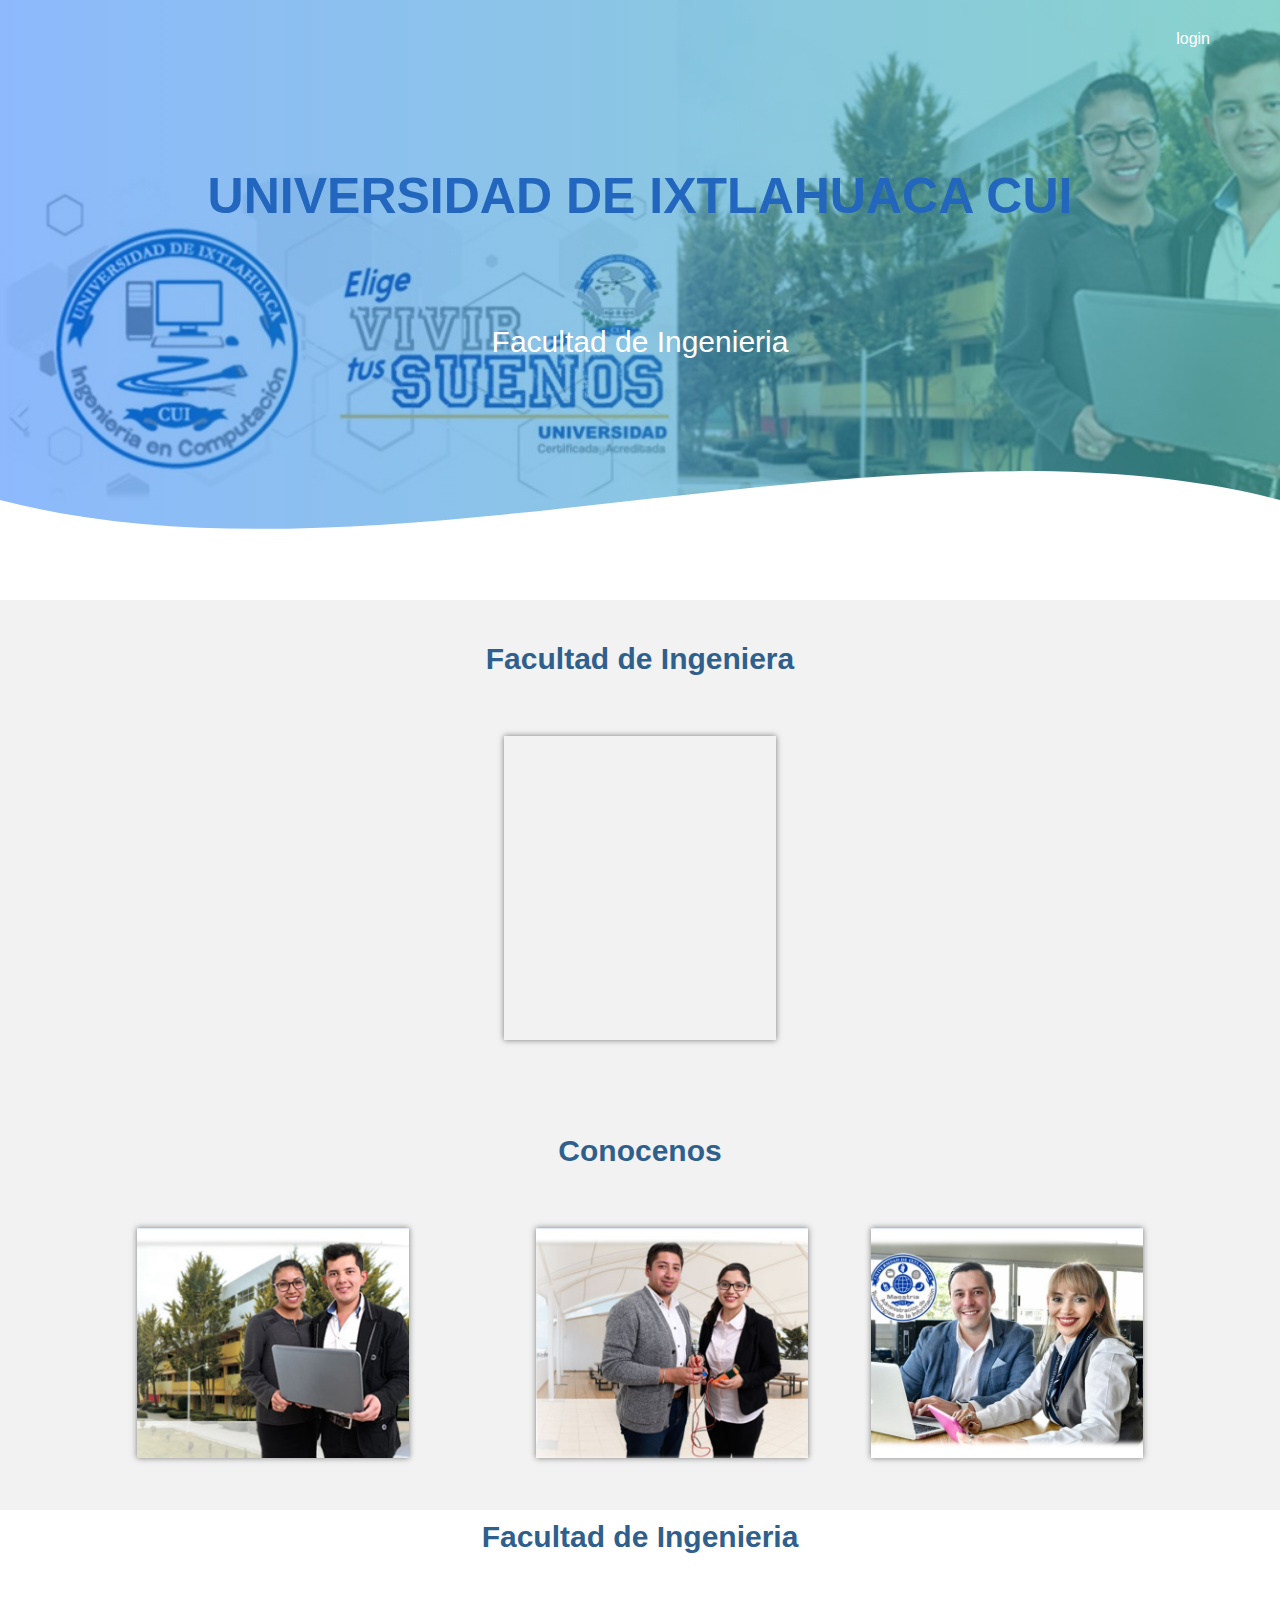
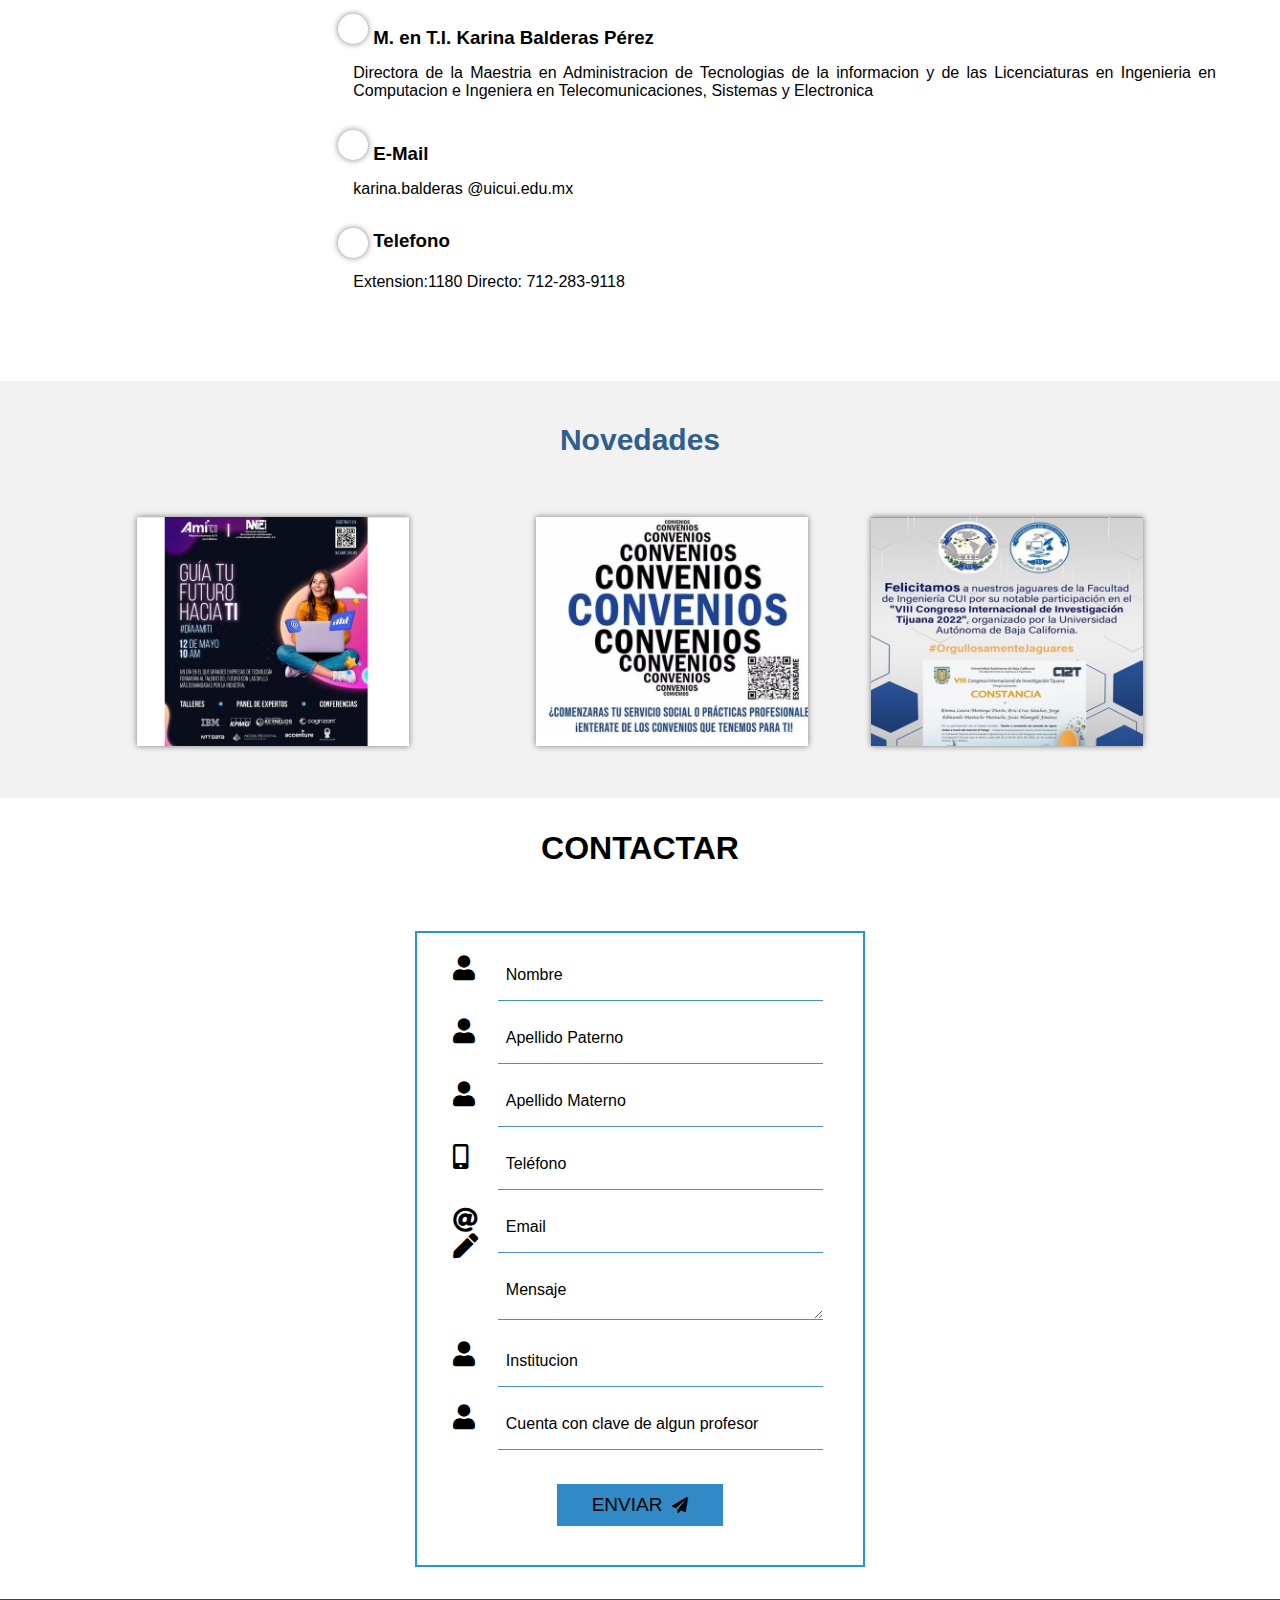
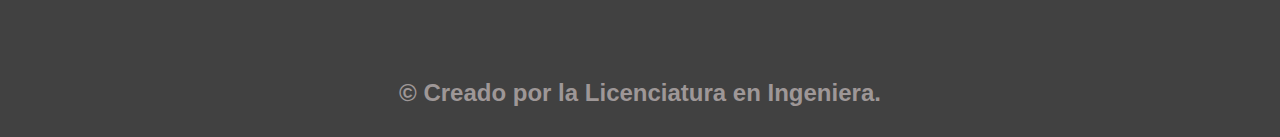
==== index.html @ fd8d9ce5 "Add files via upload" ====
<!DOCTYPE html>
<html lang="es">

<head>
    <meta charset="UTF-8">
    <meta name="viewport" content="width=device-width, initial-scale=1.0">
    <meta http-equiv="X-UA-Compatible" content="ie=edge">
    <title>FICUI</title>
    <link rel="shortcut icon" href="img/llave.png" type="image/x-icon">
    <link rel="stylesheet" href="css/estilos.css">
    <link rel="stylesheet" href="css/estilos2.css">
    <link href="https://fonts.googleapis.com/css?family=Open+Sans:300,400,700,800&display=swap" rel="stylesheet"> 
</head>

<body>
    <header>
        <nav>
            <a href="ingreso.html">login</a>
            <a href="#"></a>
            
        </nav>
        <section class="textos-header">
            <h1>Universidad de Ixtlahuaca CUI</h1>
            <h2>Facultad de Ingenieria</h2>
        </section>
        <div class="wave" style="height: 150px; overflow: hidden;"><svg viewBox="0 0 500 150" preserveAspectRatio="none"
                style="height: 100%; width: 100%;">
                <path d="M0.00,49.98 C150.00,150.00 349.20,-50.00 500.00,49.98 L500.00,150.00 L0.00,150.00 Z"
                    style="stroke: none; fill: #fff;"></path>
            </svg></div>    
    </header>
    <main>

      <section class="portafolio">
        <div class="contenedor">
            <h2 class="titulo">Facultad de Ingeniera</h2>
            <div class="galeria-port">
                <div class="imagen-port">
                  <iframe width="300" height="300" src="https://www.youtube.com/embed/2NF9IOMfbrI" title="YouTube video player" frameborder="0" allow="accelerometer; autoplay; clipboard-write; encrypted-media; gyroscope; picture-in-picture" allowfullscreen></iframe>
                   
        </section>

        <section class="portafolio">
            <div class="contenedor">
                <h2 class="titulo">Conocenos</h2>
                <div class="galeria-port">
                  <div class="imagen-port">
                        <img src="img/compu.JPG" alt="">
                        <div class="hover-galeria">
                            <img src="img/icono1.png" alt="">
                            <a href="computacion.html">Ingenieria en Computación </a>
                            
                           
                        </div>
                    </div>
                    <form action="modelos.html" method="get"></form>
                    <div class="imagen-port">
                        <img src="img/tec.JPG" alt="">
                        <div class="hover-galeria">
                            <img src="img/icono1.png" alt="">
                            <p>Licenciatura en Telecomunicaciones</p>
                        </div>
                        </form>
                    </div>
                    <div class="imagen-port">
                        <img src="img/admin.JPG" alt="">
                        <div class="hover-galeria">
                            <img src="img/icono1.png" alt="">
                            <p>Maestria en Administracion de Tecnologias de la informacion</p>
                        </div>
                    </div>
            </section>

            <section class="contenedor sobre-nosotros">
                <h2 class="titulo">Facultad de Ingenieria</h2>
                <div class="contenedor-sobre-nosotros">
                    <img src="../Página web/img/karina.jpg" alt="" class="imagen-about-us">
                    <div class="contenido-textos">
                        <h3><span></span>M. en T.I. Karina Balderas Pérez</h3>
                        <p>Directora de la Maestria en Administracion de Tecnologias de la informacion
                           y de las Licenciaturas en Ingenieria en Computacion e Ingeniera en Telecomunicaciones,
                           Sistemas y Electronica </p>
                           <h3><span></span>E-Mail</h3>
                           <p>karina.balderas @uicui.edu.mx </p>
                           <h3><span>1</span>Telefono</h3>
                           <p>Extension:1180 Directo: 712-283-9118</p>    
                        
                        
                    </div>
                </div>
            </section>
            <section class="portafolio">
                <div class="contenedor">
                    <h2 class="titulo">Novedades</h2>
                    <div class="galeria-port">
                        <div class="imagen-port">
                            <img src="img/Diapositiva1.JPG" alt="">
                            <div class="hover-galeria">
                                <img src="img/icono1.png" alt="">
                                <p>DIAAMITI</p>
                            </div>
                        </div>
                        <form action="modelos.html" method="get"></form>
                        <div class="imagen-port">
                            <img src="img/convenios.jpg" alt="">
                            <div class="hover-galeria">
                                <img src="img/icono1.png" alt="">
                                <p>Convenios</p>
                            </div>
                            </form>
                        </div>
                        <div class="imagen-port">
                            <img src="img/feli.jpg" alt="">
                            <div class="hover-galeria">
                                <img src="img/icono1.png" alt="">
                                <p>Investigacion</p>
                            </div>
                        </div>
                </section>

                <section>
                    <meta charset="utf-8">
                    <meta http-equiv="X-UA-Compatible" content="IE=edge">
                    <meta name="viewport" content="width=device-width, initial-scale=1">
                    
                    <title>Contac Form</title>
                    <meta name="description" content="Contac Form"/>
                    
                    <link rel="stylesheet" href="https://use.fontawesome.com/releases/v5.8.1/css/all.css">
                    
                    <script src="https://ajax.googleapis.com/ajax/libs/jquery/3.3.1/jquery.min.js"></script>
                
                      <h1>CONTACTAR</h1>
                      <div class="form">
                        <form method="POST" action="">
                          <div class="input-field">
                            <i class="fas fa-user"></i>
                            <label for="nombre">Nombre</label>
                            <input type="text" name="nombre" maxlength="50" pattern="[a-zA-ZñÑáéíóúÁÉÍÓÚüÜ ]{3,23}" title="Debe indicar su nombre correctamente" required>
                          </div>
                          <div class="input-field">
                            <i class="fas fa-user"></i>
                            <label for="Paterno">Apellido Paterno</label>
                            <input type="text" name="nombre" maxlength="50" pattern="[a-zA-ZñÑáéíóúÁÉÍÓÚüÜ ]{3,23}" title="Debe indicar su nombre correctamente" required>
                          </div>
                          
                          <div class="input-field">
                            <i class="fas fa-user"></i>
                            <label for="materno">Apellido Materno</label>
                            <input type="text" name="nombre" maxlength="50" pattern="[a-zA-ZñÑáéíóúÁÉÍÓÚüÜ ]{3,23}" title="Debe indicar su nombre correctamente" required>
                          </div>

                          <div class="input-field">
                            <i class="fas fa-mobile-alt"></i>
                            <label for="telefono">Teléfono</label>
                            <input type="telf" name="telefono" maxlength="9" pattern="^[6789]\d{8}$" title="Debe indicar un telefono válido" required>
                          </div>
            
                          <div class="input-field">
                            <i class="fas fa-at"></i>
                            <label for="email">Email</label>
                            <input type="email" name="email" maxlength="100" pattern="[a-z0-9._%+-]+@[a-z0-9.-]+\.[a-z]{2,3}$" title="Debe indicar un correo válido" required>
                          </div>
            
                          <div class="input-field">
                            <i class="fas fa-pen"></i>
                            <label for="mensaje">Mensaje</label>
                            <textarea name="mensaje" rows="10" length="140" required></textarea>
                          </div>

                          <div class="input-field">
                            <i class="fas fa-user"></i>
                            <label for="institucion">Institucion</label>
                            <input type="text" name="nombre" maxlength="50" pattern="[a-zA-ZñÑáéíóúÁÉÍÓÚüÜ ]{3,23}" title="Debe indicar su nombre correctamente" required>
                          </div>

                          <div class="input-field">
                            <i class="fas fa-user"></i>
                            <label for="nombre">Cuenta con clave de algun profesor</label>
                            <input type="text" name="nombre" maxlength="50" pattern="[a-zA-ZñÑáéíóúÁÉÍÓÚüÜ ]{3,23}" title="Debe indicar su nombre correctamente" required>
                          </div>

                          <div class="btn-block">
                            <button class="btn" type="submit"><i class="fas fa-paper-plane"></i>ENVIAR</button>
                          </div>

                          
            
                        </form>
                      </div>
                    </section>
                
    </main>
     <footer>
        
        </div>
        <h2 class="titulo-final">&copy; Creado por la Licenciatura en Ingeniera.</h2>
    </footer> 
</body>

</html>
---- css/estilos.css ----
* {
    margin: 0;
    padding: 0;
    box-sizing: border-box;
}

body {
    font-family: 'open sans';
}

.contenedor {
    padding: 10px 0;
    width: 90%;
    max-width: 10000px;
    margin: auto;
    overflow: hidden;
}

.titulo {
    color: #2f5f8d;
    font-size: 30px;
    text-align: center;
    margin-bottom: 60px;
}

/* Header */

header {
    width: 100%;
    height: 600px;
    background: #ffffff;
    /* fallback for old browsers */
    background: -webkit-linear-gradient(to right, hsla(216, 95%, 50%, 0.459), hsla(175, 45%, 52%, 0.664)), url(../img/fondo-index.jpg);
    /* Chrome 10-25, Safari 5.1-6 */
    background: linear-gradient(to right, hsla(216, 95%, 50%, 0.459), hsla(175, 45%, 52%, 0.664)), url(../img/fondo-index.jpg);
    /* W3C, IE 10+/ Edge, Firefox 16+, Chrome 26+, Opera 12+, Safari 7+ */
    background-size: cover;
    background-attachment: fixed;
    position: relative;
}

nav{
    text-align: right;
    padding: 30px 50px 0 0;
}

nav > a{
    color:#fff;
    font-weight: 300;
    text-decoration: none;
    margin-right: 10px;
}

nav > a:hover{
    text-decoration: underline;
}


header .textos-header{
    display: flex;
    height: 430px;
    width: 100%;
    align-items: center;
    justify-content: center;
    flex-direction: column;
    text-align: center;
}

.textos-header h1{
    font-size: 50px;
    color:rgb(35, 102, 189);
}

.textos-header h2{
    font-size: 30px;
    font-weight: 300;
    color:#fff;
}

.wave{
    position: absolute;
    bottom: 0;
    width: 100%;
}

/* About us */

main .sobre-nosotros{
    padding: 10px 0 60px 0;
}
.contenedor-sobre-nosotros{
    display: flex;
    justify-content: space-evenly;
}

.imagen-about-us{
    width: 25%;
}

.sobre-nosotros .contenido-textos{
    width: 80%;
}

.contenido-textos h3{
    margin-bottom: 15px;
}

.contenido-textos h3 span{
    background: #ffffff;
    color: rgb(255, 255, 255);
    border-radius: 50%;
    display: inline-block;
    text-align: center;
    width: 30px;
    height: 30px;
    padding: 2px;
    box-shadow: 0 0 6px 0 rgba(0, 0, 0, .5);
    margin-right: 5px;
}

.contenido-textos p{
    padding: 0px 0px 30px 15px;
    font-weight: 300;
    text-align: justify;
}

/* Galeria */


.portafolio{
    background: #f2f2f2;
}

.galeria-port{
    display: flex;
    justify-content: space-evenly;
    flex-wrap: wrap;
}

.imagen-port{
    width: 24%;
    margin-bottom: 10px;
    overflow: hidden;
    position: relative;
    cursor: pointer;
    box-shadow: 0 0 6px 0 rgba(0, 0, 0, .5);
}

.imagen-port > img{
    width: 150%;
    height: 150%;
    object-fit: cover;
    display: block;
}

.hover-galeria{
    position: absolute;
    width: 100%;
    height: 100%;
    top: 0;
    transform: scale(0);
    background: rgba(255, 255, 255, 0.7);
    transition: transform .5s;
    display: flex;
    justify-content: center;
    align-items: center;
    flex-direction: column;
}

.hover-galeria img{
    width: 50px;
}

.hover-galeria p{
    color: #fff;
}

.imagen-port:hover .hover-galeria{
    transform: scale(1);
}

/* Clients */

.cards{
    display: flex;
    justify-content: space-evenly;
}

.cards .card{
    background: #060f86;
    display: flex;
    width: 46%;
    height: 200px;
    align-items: center;
    justify-content: space-evenly;
    border-radius: 5px;
    box-shadow: 0 0 6px 0 rgba(0, 0, 0, 0.6);
}

.cards .card img{
    width: 100px;
    height: 100px;
    object-fit: cover;
    border: 3px solid #fff;
    border-radius: 50%;
    display: block;
}

.cards .card > .contenido-texto-card{
    width: 60%;
    color: #fff;
}

.cards .card > .contenido-texto-card p{
    font-weight: 300;
    padding-top: 5px;
}

/*  Our team */

.about-services{
    background: #f2f2f2;
    padding-bottom: 30px;
}


.servicio-cont{
    display:flex;
    justify-content: space-between;
    align-items: center;
}

.servicio-ind{
    width: 28%;
    text-align: center;
}

.servicio-ind img{
    width: 90%;
}

.servicio-ind h3{
    margin: 10px 0;
}

.servicio-ind p{
    font-weight: 300;
    text-align: justify;
}

/* footer */

footer{
    background: #414141;
    padding: 60px 0 30px 0;
    margin: auto;
    overflow: hidden;
}

.contenedor-footer{
    display: flex;
    width: 90%;
    justify-content: space-evenly;
    margin: auto;
    padding-bottom: 50px;
    border-bottom: 1px solid #ccc;
}

.content-foo{
    text-align: center;
}

.content-foo h4{
    color: #fff;
    border-bottom: 3px solid #2f32da;
    padding-bottom: 5px;
    margin-bottom: 10px;
}

.content-foo p{
    color: #ccc;
}

.titulo-final{
    text-align: center;
    font-size: 24px;
    margin: 20px 0 0 0;
    color: #9e9797;
}

@media screen and (max-width:900px){
    header{
        background-position: center;
    }

    .contenedor-sobre-nosotros{
        flex-direction: column;
        justify-content: center;
        align-items: center;
    }

    .sobre-nosotros .contenido-textos{
        width: 90%;
    }

    .imagen-about-us{
        width: 90%;
    }

    /* Galeria */

    .imagen-port{
        width: 44%;
    }

    /* Clientes */

    .cards{
        flex-direction: column;
        justify-content: center;
        align-items: center;
    }

    .cards .card{
        width: 90%;
    }

    .cards .card:first-child{
        margin-bottom: 30px;
    }

    /* servicios */

    .servicio-cont{
        justify-content: center;
        flex-direction: column;
    }

    .servicio-ind{
        width: 100%;
        text-align: center;
    }

    .servicio-ind:nth-child(1), .servicio-ind:nth-child(2){
        margin-bottom: 60px;
    }

    .servicio-ind img{
        width: 90%;
    }
}

@media screen and (max-width:500px){
    nav{
        text-align: center;
        padding: 30px 0 0 0;
    }

    nav > a{
        margin-right: 5px;
    }

    .textos-header h1{
        font-size: 35px;
    }

    .textos-header h2{
        font-size: 20px;
    }

    /* ABOUT US */

    .imagen-about-us{
        margin-bottom: 60px;
        width: 99%;
    }

    .sobre-nosotros .contenido-textos{
        width: 95%;
    }

    /* Galeria */

    .imagen-port{
        width: 2%;
    }

    /* Clients */

    .cards .card{
        height: 450px;
        display: flex;
        flex-direction: column;
        align-items: center;
    }

    .cards .card img{
        width: 90px;
        height: 90px;
    }

    /* Footer */

    .contenedor-footer{
        flex-direction: column;
        border: none;
    }

    .content-foo{
        margin-bottom: 20px;
        text-align: center;
    }

    .content-foo h4{
        border: none;
    }

    .content-foo p{
        color: #ccc;
        border-bottom: 1px solid #f2f2f2;
        padding-bottom: 20px;
    }

    .titulo-final{
        font-size: 20px;
 
   }

   .contenedor-sobre-nosotros{
    flex-direction: column;
    justify-content: center;
    align-items: center;
}

.sobre-nosotros .contenido-textos{
    width: 90%;
}

.imagen-about-us{
    width: 90%;
}


}
---- css/estilos2.css ----
@import url(https://fonts.googleapis.com/css?family=Open+Sans:400,800);

body {
  font-family: "Open Sans", sans-serif;
	font-family: sans-serif;
	min-height: 100vh;
}
section {
  padding: 2em 10px;
}
h1 {
  color: rgb(0, 0, 0);
  text-align: center;
  text-transform: uppercase;
  margin-bottom: 2em;
}
div.form {
  width: 100%;
  max-width: 450px;
  border: 2px solid rgb(41, 151, 202);
  margin: 0 auto;
  padding: 20px;
}
.input-field {
  position: relative;
}
.input-field i {
  color: rgb(0, 0, 0); 
  margin: 0px 1rem;
  font-size: 25px;
  width: 25px;
  top: -15px;
  position: relative;
}
.input-field i.fa-pen {
  top: -80px;
  position: relative;
}


input, textarea {
  margin-left: 3rem;
  background-color: transparent;
  border: none;
  border-bottom: 1px solid rgb(72, 149, 179);
  height: 3rem;
  margin: 0 0 15px 0;
  transition: all .3s;
  width: 80%;
  padding-top: 20px;
  font-size: 16px;
}
textarea {
  padding: 1.6rem 0;
}
label {
  color: rgb(0, 0, 0);
  position: absolute;
  top: 0.8rem;
  left: 1.3rem;
  cursor: text;
  margin-left: 3rem;
}
.btn-block {
  margin: 0 auto;
  text-align: center;
}
.btn-block .btn {
  text-decoration: none;
  color: rgb(0, 0, 0);
  background-color: #318ac6;
  -webkit-transition: .2s ease-out;
  transition: .2s ease-out;
  cursor: pointer;
  border: none;
  padding: 10px 35px;
  font-size: 19px;
  margin-top: 1em;
  margin-bottom: 1em; 
}
.btn-block .btn i {
  float: right; 
  padding-left: 10px; 
  font-size: 16px; 
  padding-top: 3px;
}
@media (max-width: 400px) {
  div.form {width: 90%; padding: 20px 10px;}
  input, textarea {width: 73%;}
  .input-field i {margin: 0px 1rem 0px 0.6rem;}
  label {left: 0.7rem;}
}
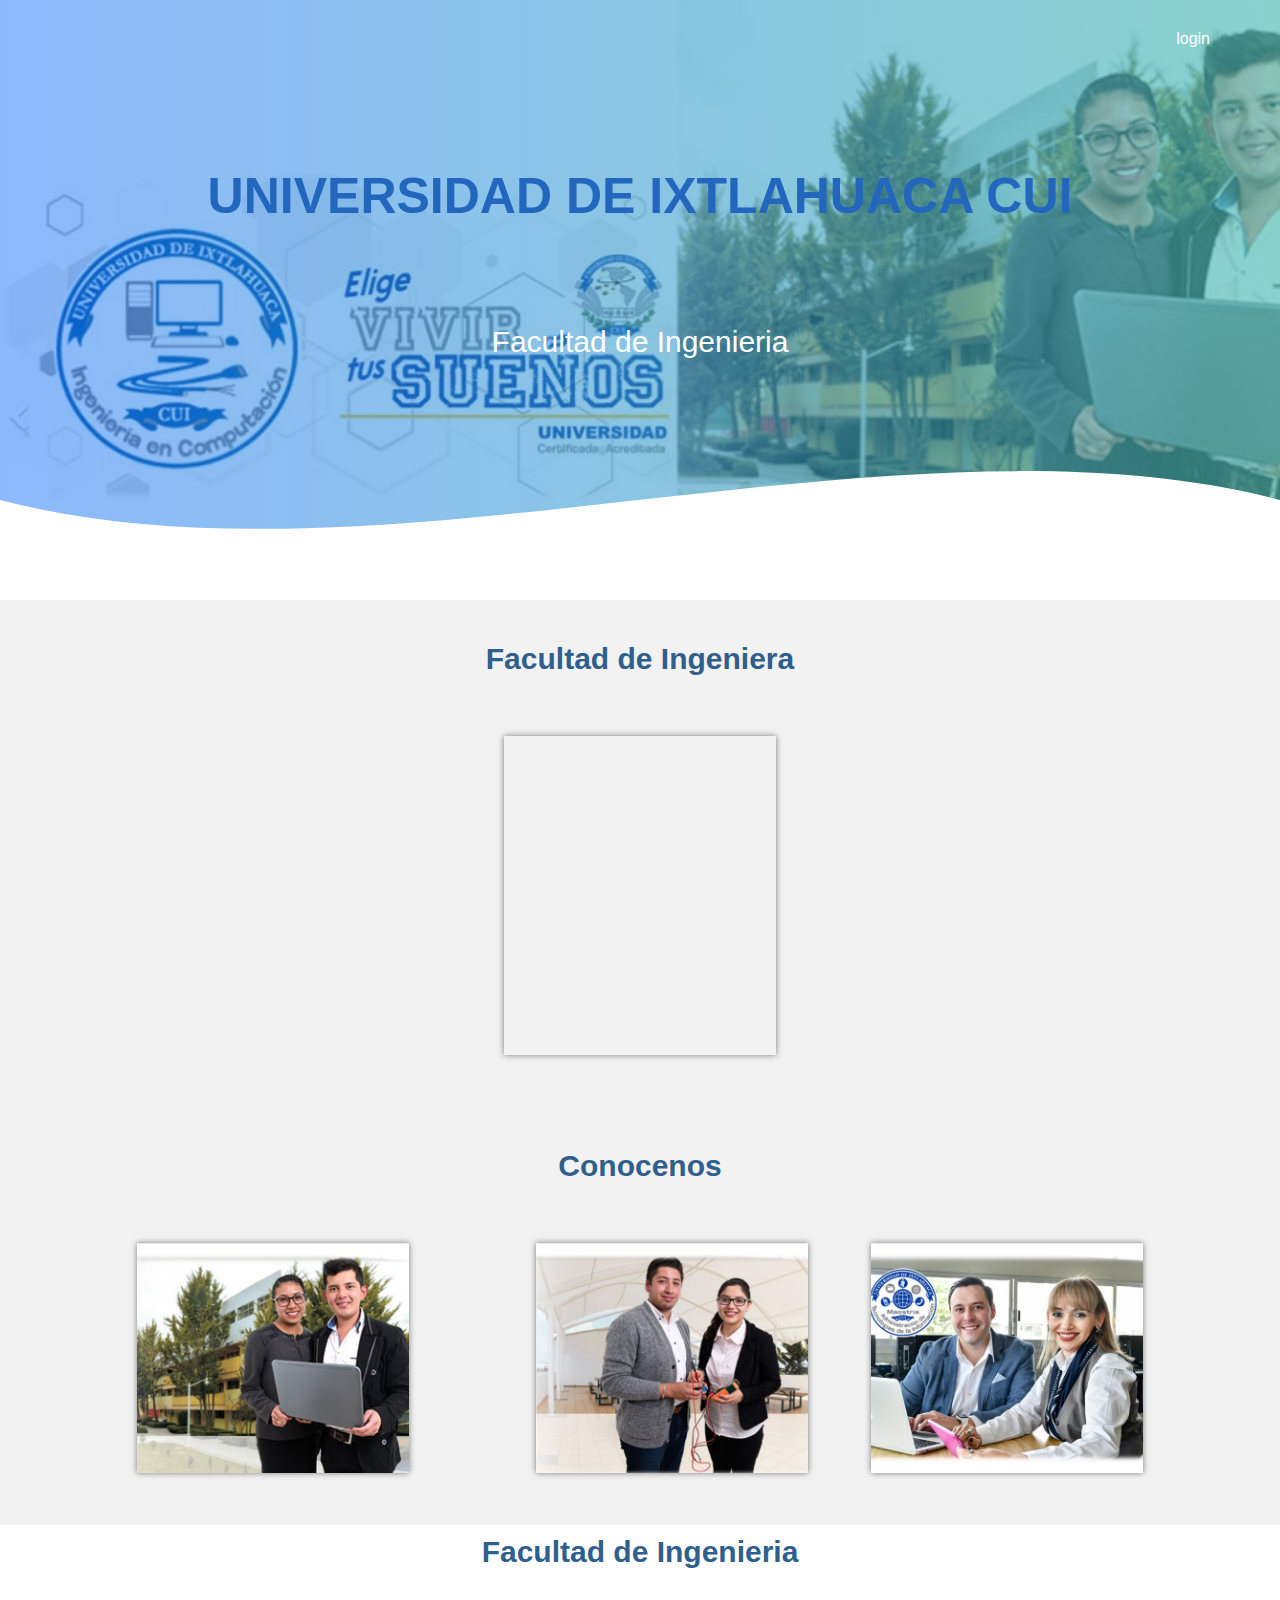
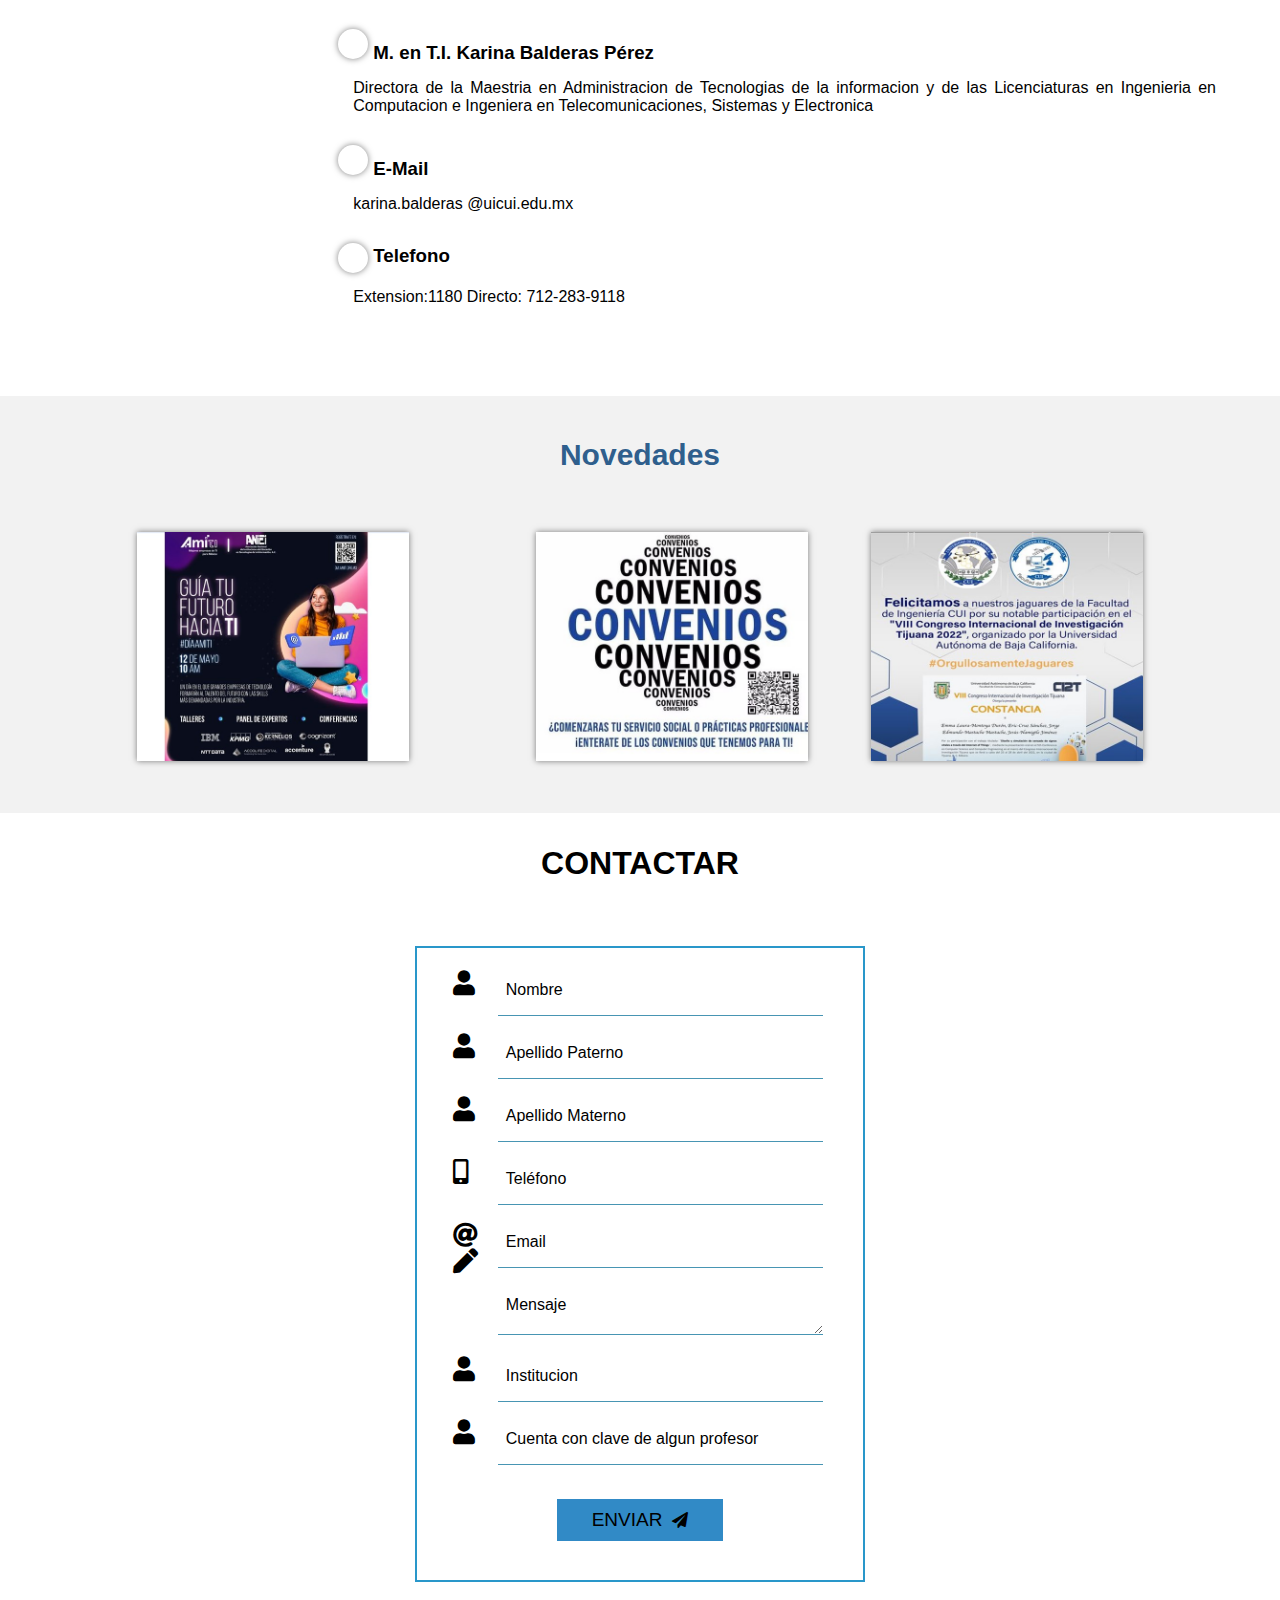
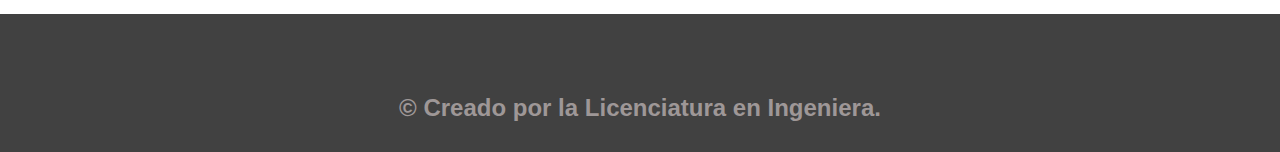
==== commit ea45a198: "Update index.html" ====
--- a/index.html
+++ b/index.html
@@ -36,7 +36,7 @@
             <h2 class="titulo">Facultad de Ingeniera</h2>
             <div class="galeria-port">
                 <div class="imagen-port">
-                  <iframe width="300" height="300" src="https://www.youtube.com/embed/2NF9IOMfbrI" title="YouTube video player" frameborder="0" allow="accelerometer; autoplay; clipboard-write; encrypted-media; gyroscope; picture-in-picture" allowfullscreen></iframe>
+                  <iframe width="560" height="315" src="https://www.youtube.com/embed/IX9Wxox777o" title="YouTube video player" frameborder="0" allow="accelerometer; autoplay; clipboard-write; encrypted-media; gyroscope; picture-in-picture" allowfullscreen></iframe>
                    
         </section>
 
@@ -198,4 +198,4 @@
     </footer> 
 </body>
 
-</html>+</html>
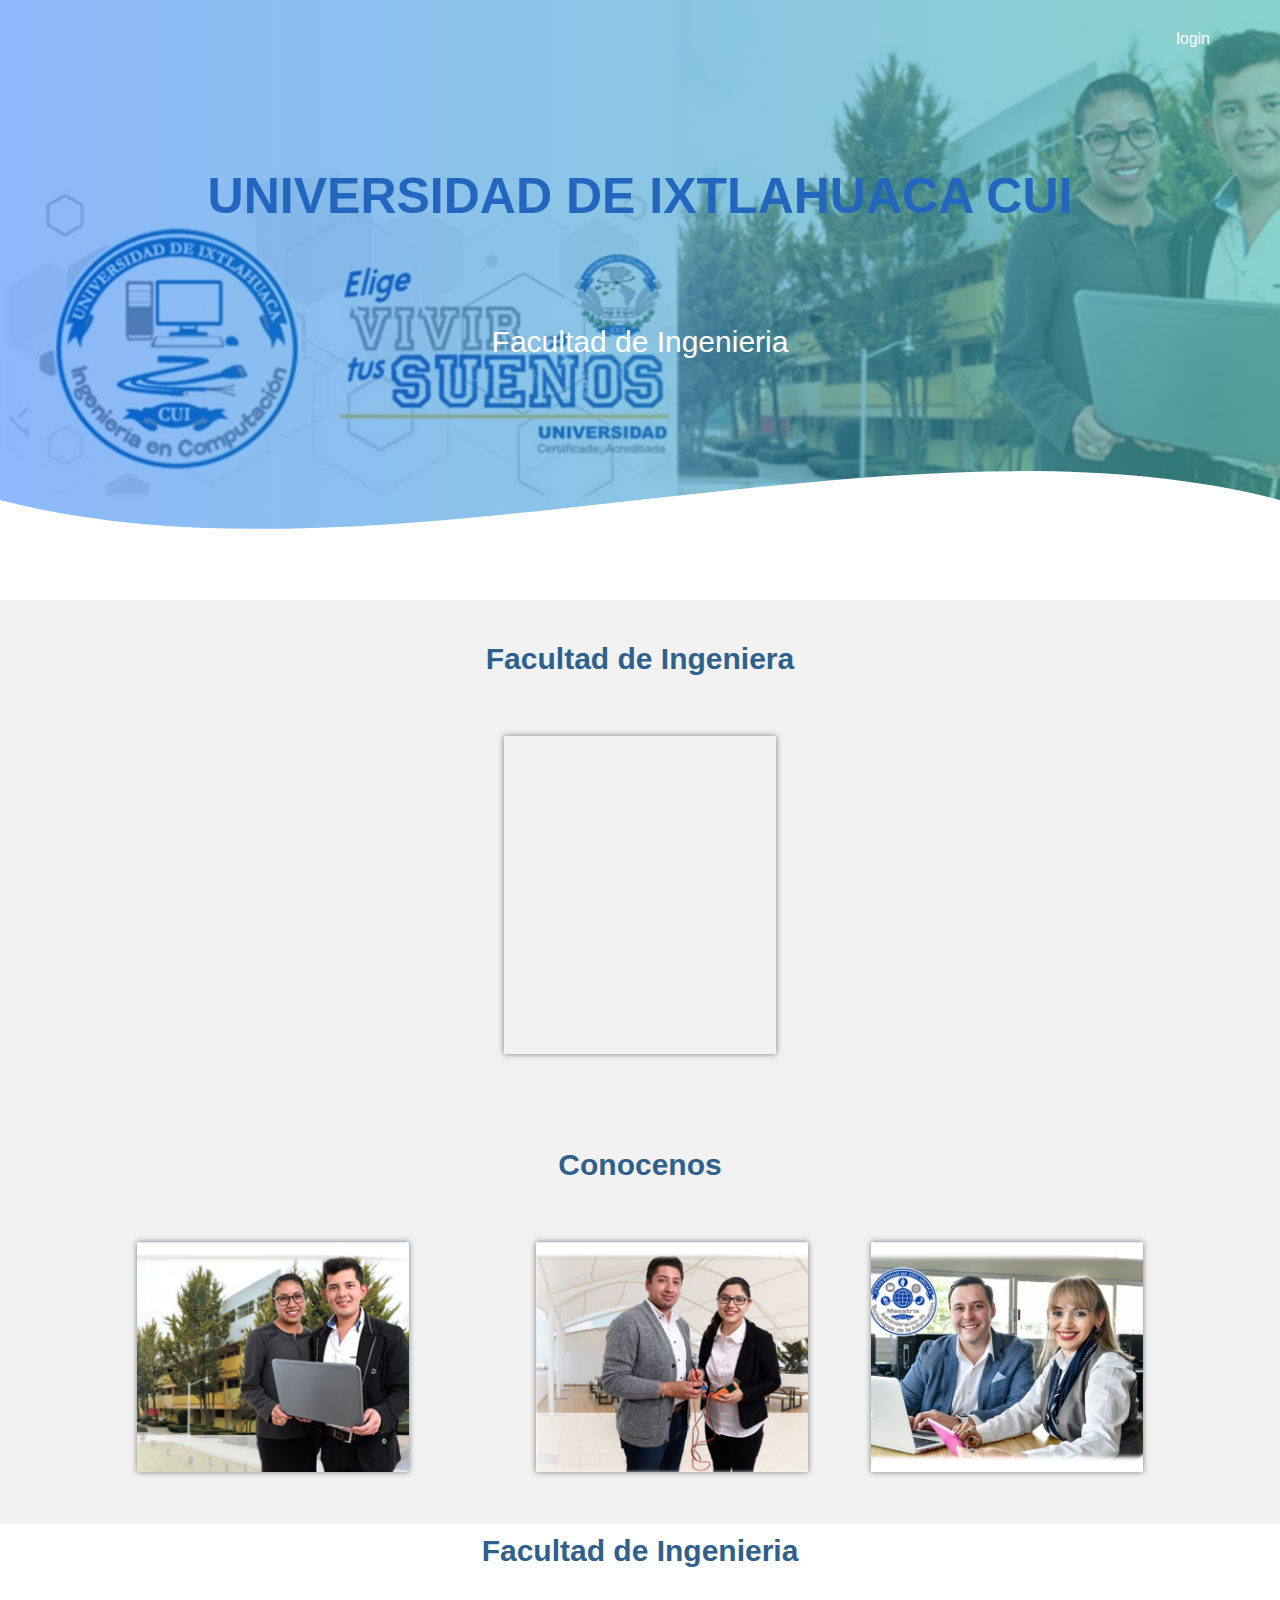
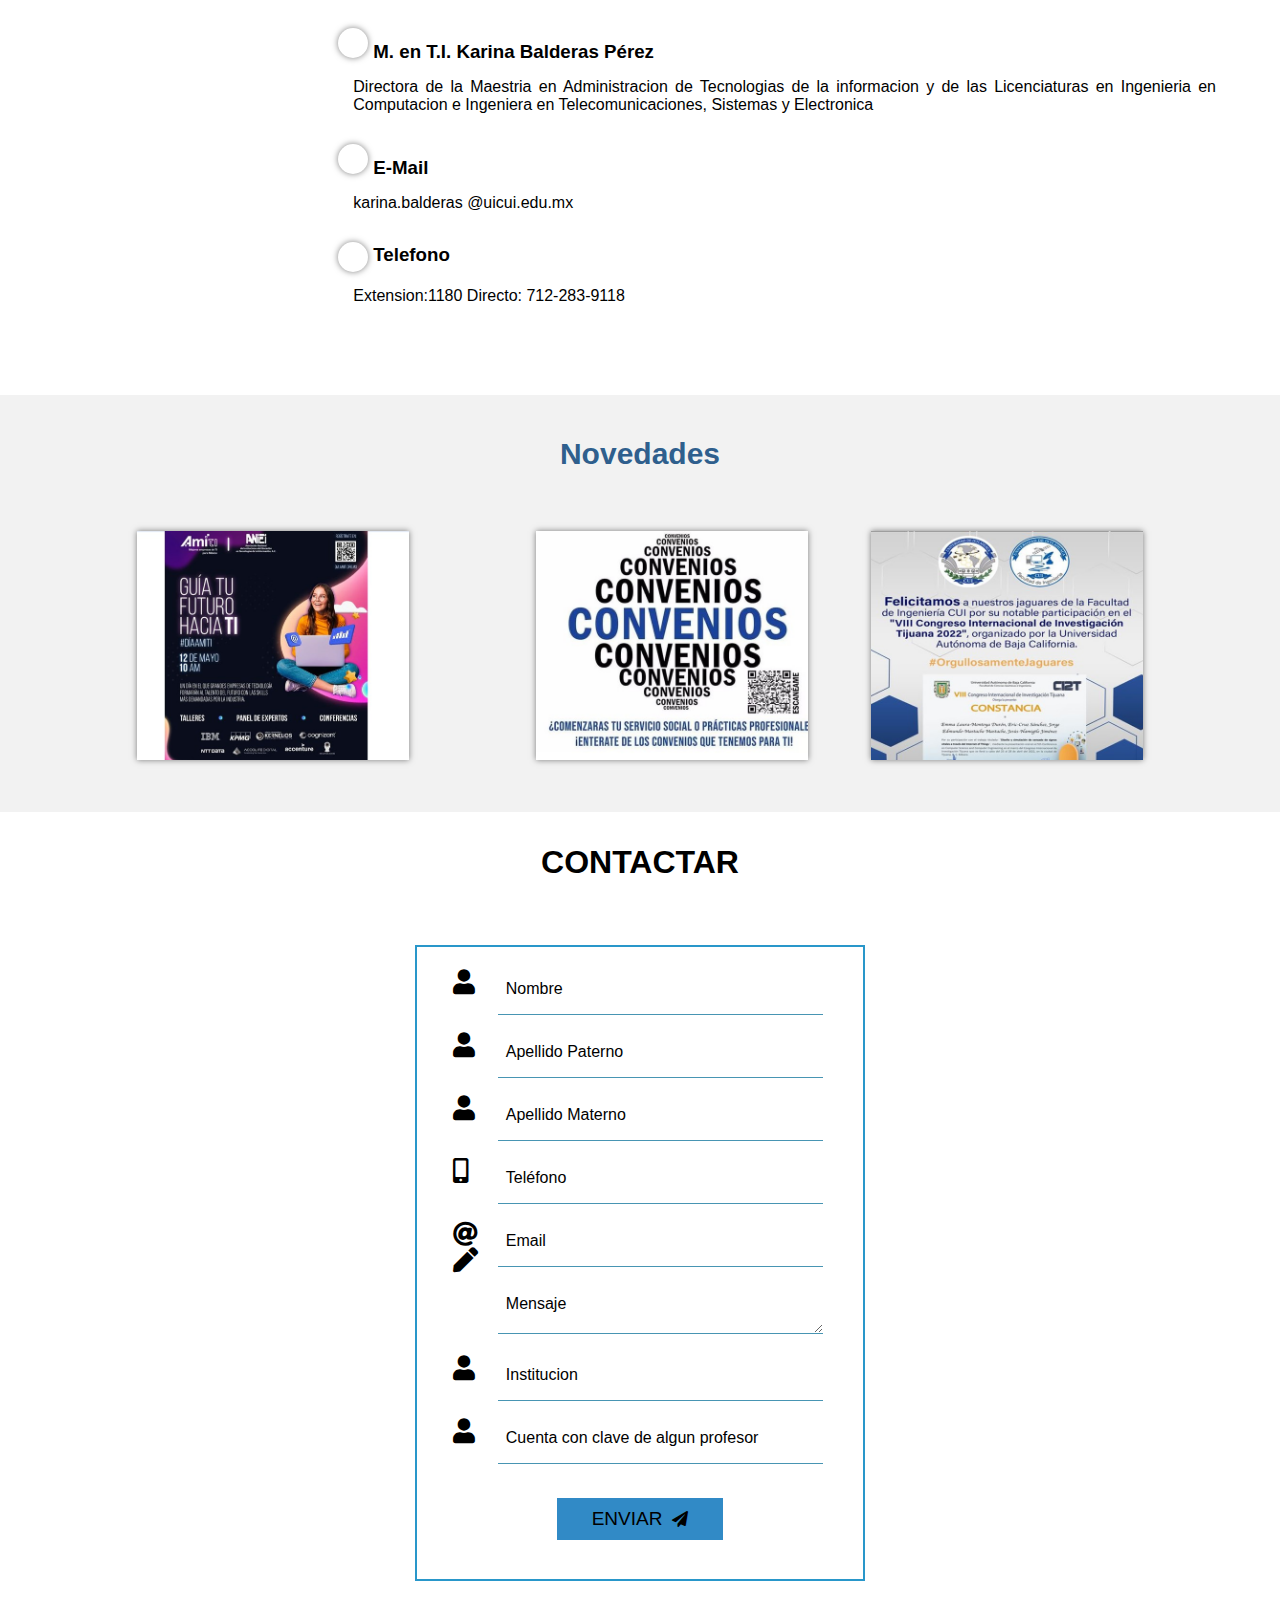
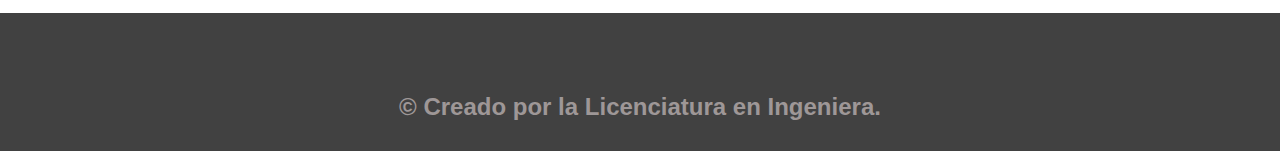
==== commit d48a345d: "Add files via upload" ====
--- a/index.html
+++ b/index.html
@@ -36,7 +36,7 @@
             <h2 class="titulo">Facultad de Ingeniera</h2>
             <div class="galeria-port">
                 <div class="imagen-port">
-                  <iframe width="560" height="315" src="https://www.youtube.com/embed/IX9Wxox777o" title="YouTube video player" frameborder="0" allow="accelerometer; autoplay; clipboard-write; encrypted-media; gyroscope; picture-in-picture" allowfullscreen></iframe>
+                  <iframe src="https://www.facebook.com/plugins/video.php?height=314&href=https%3A%2F%2Fwww.facebook.com%2Funiversidaddeixtlahuacacui%2Fvideos%2F1101797287077222%2F&show_text=false&width=560&t=0" width="560" height="314" style="border:none;overflow:hidden" scrolling="no" frameborder="0" allowfullscreen="true" allow="autoplay; clipboard-write; encrypted-media; picture-in-picture; web-share" allowFullScreen="true"></iframe>
                    
         </section>
 
@@ -58,7 +58,8 @@
                         <img src="img/tec.JPG" alt="">
                         <div class="hover-galeria">
                             <img src="img/icono1.png" alt="">
-                            <p>Licenciatura en Telecomunicaciones</p>
+                            <a href="tele.html">Licenciatura en Telecomunicaciones</a> 
+                            <p></p>
                         </div>
                         </form>
                     </div>
@@ -66,7 +67,8 @@
                         <img src="img/admin.JPG" alt="">
                         <div class="hover-galeria">
                             <img src="img/icono1.png" alt="">
-                            <p>Maestria en Administracion de Tecnologias de la informacion</p>
+                            <a href="maestria.html">Maestria en Administracion de Tecnologias de la informacion</a> 
+                            
                         </div>
                     </div>
             </section>
@@ -97,7 +99,7 @@
                             <img src="img/Diapositiva1.JPG" alt="">
                             <div class="hover-galeria">
                                 <img src="img/icono1.png" alt="">
-                                <p>DIAAMITI</p>
+                                <a href="novedades.html">Novedades</a>
                             </div>
                         </div>
                         <form action="modelos.html" method="get"></form>
@@ -105,7 +107,7 @@
                             <img src="img/convenios.jpg" alt="">
                             <div class="hover-galeria">
                                 <img src="img/icono1.png" alt="">
-                                <p>Convenios</p>
+                                <a href="novedades.html">Novedades</a>
                             </div>
                             </form>
                         </div>
@@ -113,7 +115,7 @@
                             <img src="img/feli.jpg" alt="">
                             <div class="hover-galeria">
                                 <img src="img/icono1.png" alt="">
-                                <p>Investigacion</p>
+                                <a href="novedades.html">Novedades</a>
                             </div>
                         </div>
                 </section>
@@ -198,4 +200,4 @@
     </footer> 
 </body>
 
-</html>
+</html>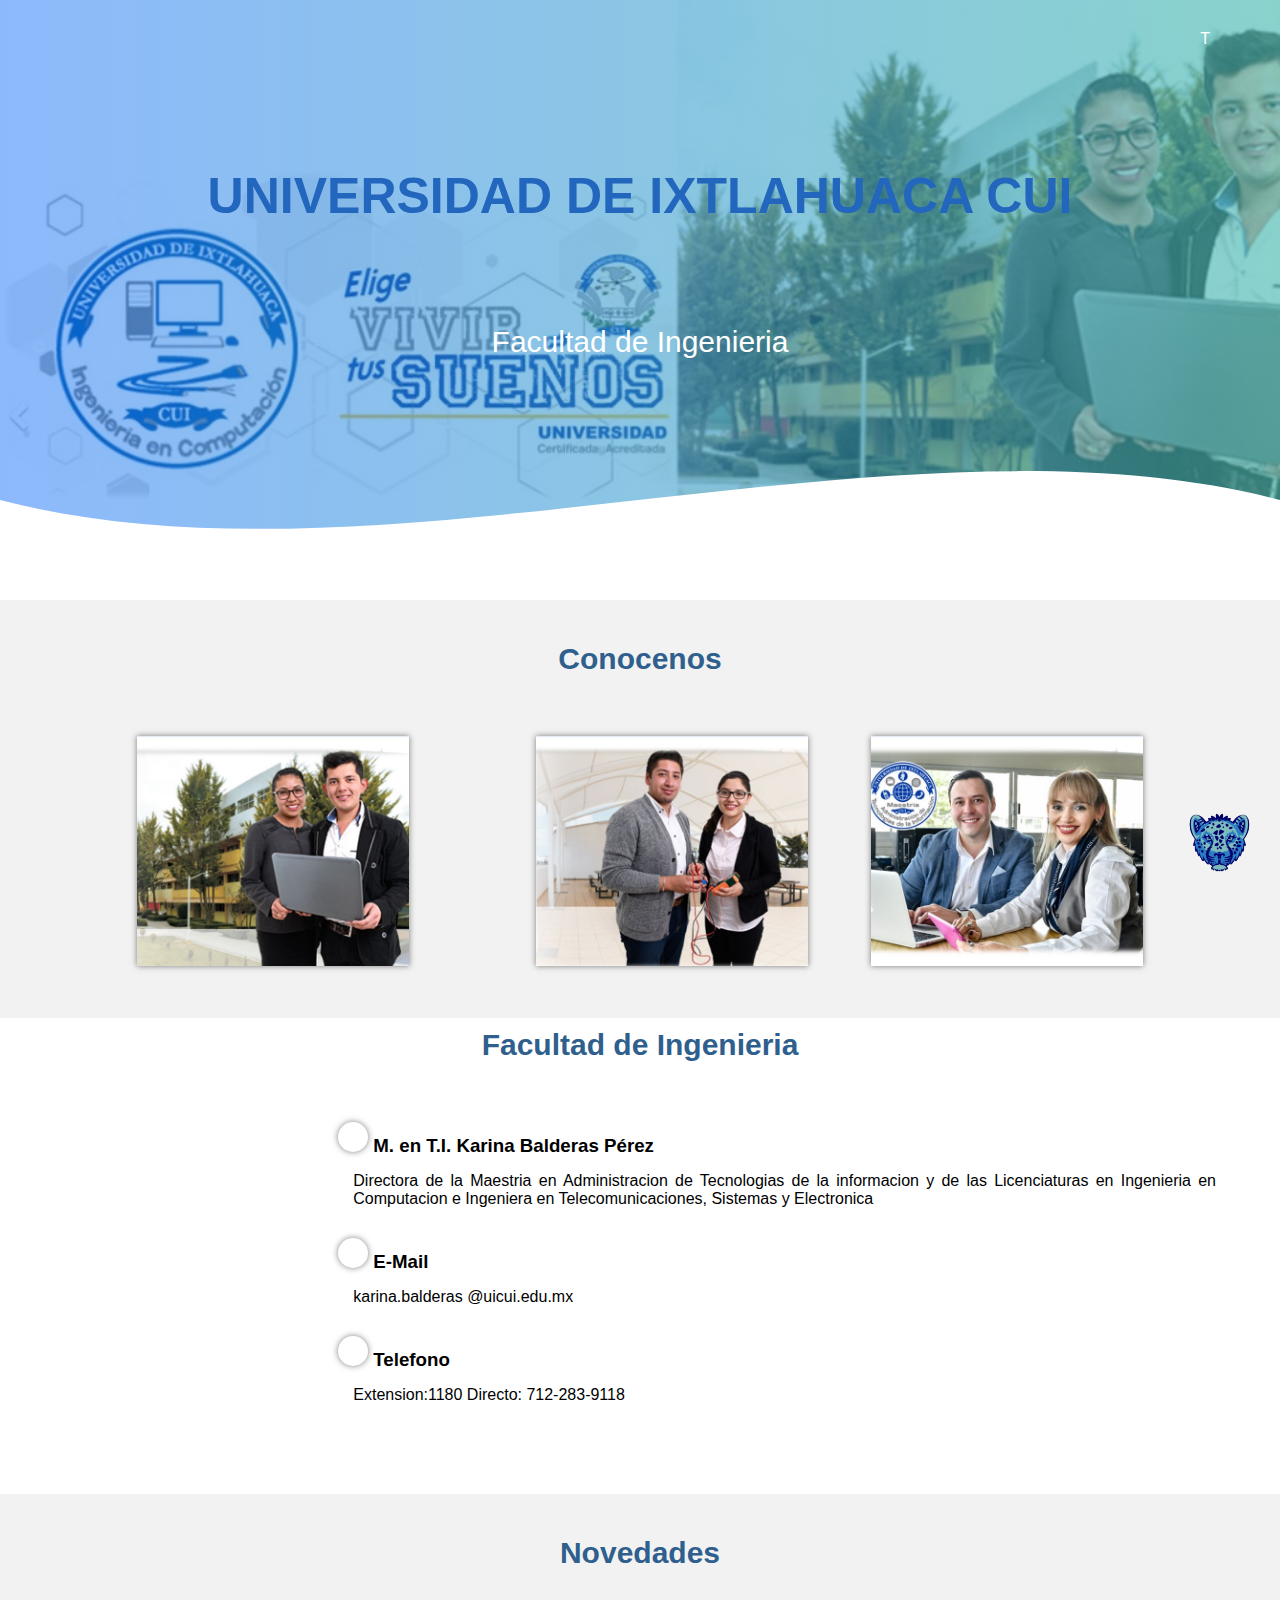
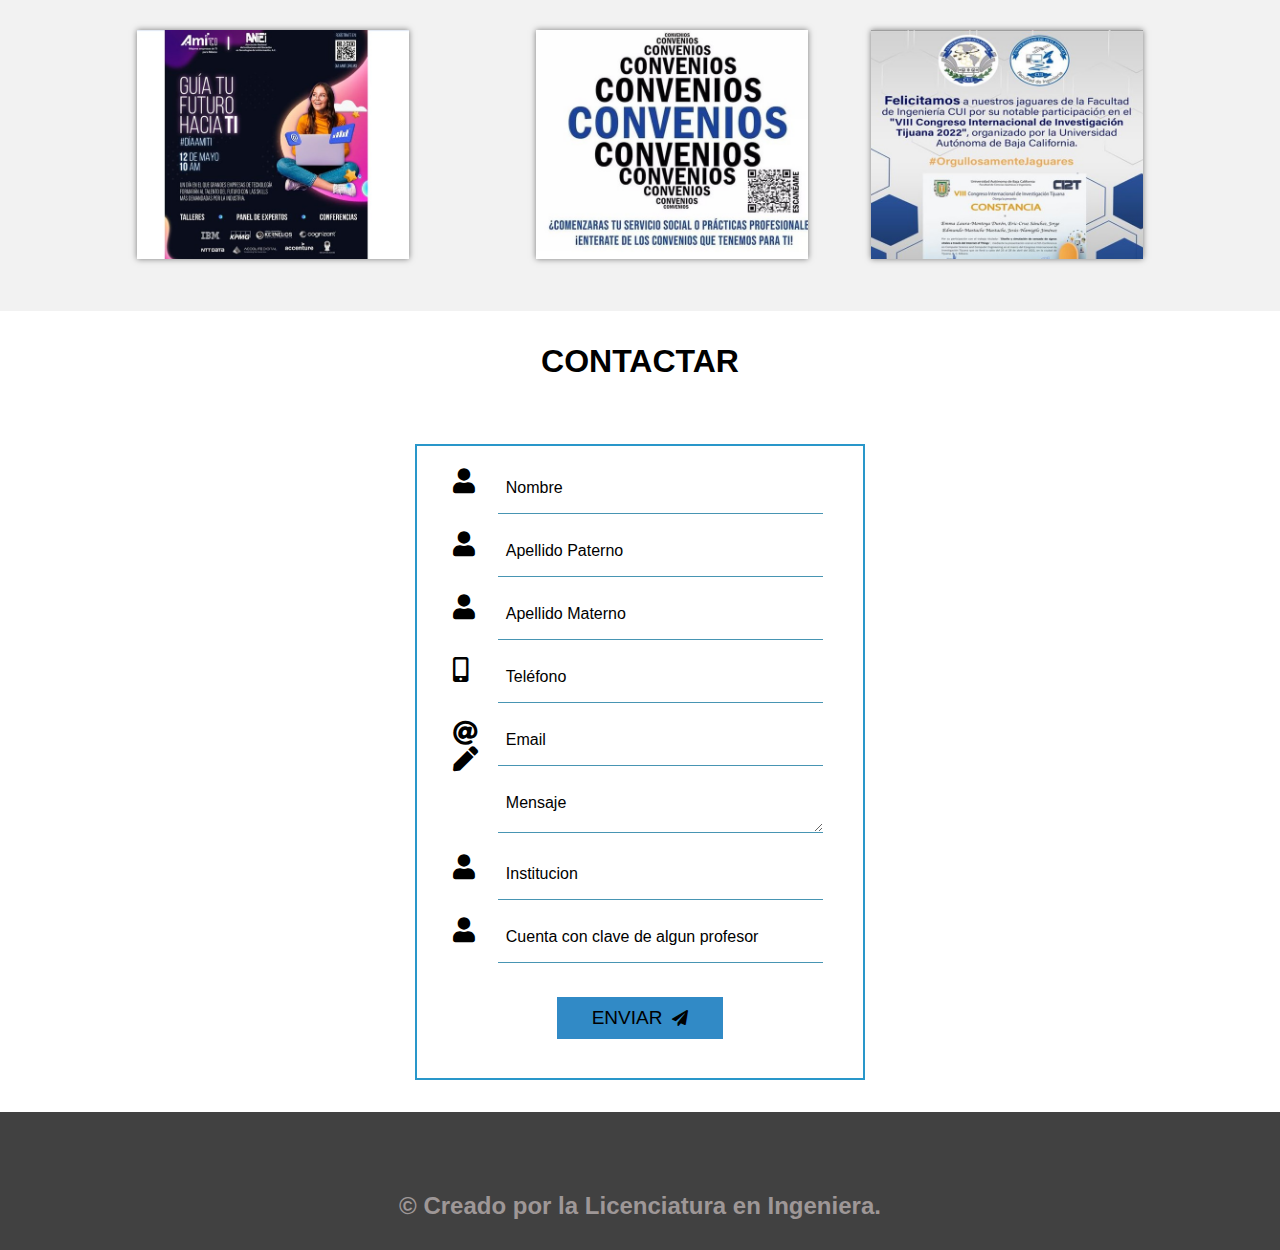
==== commit 27c8b813: "Add files via upload" ====
--- a/index.html
+++ b/index.html
@@ -9,15 +9,16 @@
     <link rel="shortcut icon" href="img/llave.png" type="image/x-icon">
     <link rel="stylesheet" href="css/estilos.css">
     <link rel="stylesheet" href="css/estilos2.css">
-    <link href="https://fonts.googleapis.com/css?family=Open+Sans:300,400,700,800&display=swap" rel="stylesheet"> 
+    <link rel="stylesheet" href="btn-chat.css">
+    <link href="https://fonts.googleapis.com/css?family=Open+Sans:300,400,700,800&display=swap" rel="stylesheet">
 </head>
 
 <body>
     <header>
         <nav>
-            <a href="ingreso.html">login</a>
+            <a href="#">T</a>
             <a href="#"></a>
-            
+
         </nav>
         <section class="textos-header">
             <h1>Universidad de Ixtlahuaca CUI</h1>
@@ -27,30 +28,21 @@
                 style="height: 100%; width: 100%;">
                 <path d="M0.00,49.98 C150.00,150.00 349.20,-50.00 500.00,49.98 L500.00,150.00 L0.00,150.00 Z"
                     style="stroke: none; fill: #fff;"></path>
-            </svg></div>    
+            </svg></div>
     </header>
     <main>
-
-      <section class="portafolio">
-        <div class="contenedor">
-            <h2 class="titulo">Facultad de Ingeniera</h2>
-            <div class="galeria-port">
-                <div class="imagen-port">
-                  <iframe src="https://www.facebook.com/plugins/video.php?height=314&href=https%3A%2F%2Fwww.facebook.com%2Funiversidaddeixtlahuacacui%2Fvideos%2F1101797287077222%2F&show_text=false&width=560&t=0" width="560" height="314" style="border:none;overflow:hidden" scrolling="no" frameborder="0" allowfullscreen="true" allow="autoplay; clipboard-write; encrypted-media; picture-in-picture; web-share" allowFullScreen="true"></iframe>
-                   
-        </section>
-
         <section class="portafolio">
             <div class="contenedor">
                 <h2 class="titulo">Conocenos</h2>
                 <div class="galeria-port">
-                  <div class="imagen-port">
+                    <div class="imagen-port">
                         <img src="img/compu.JPG" alt="">
                         <div class="hover-galeria">
                             <img src="img/icono1.png" alt="">
-                            <a href="computacion.html">Ingenieria en Computación </a>
-                            
-                           
+                            <a href="computacion.html"></a>
+                            <p>Licenciatura en Ingeniera en Computacion</p>
+
+
                         </div>
                     </div>
                     <form action="modelos.html" method="get"></form>
@@ -58,146 +50,177 @@
                         <img src="img/tec.JPG" alt="">
                         <div class="hover-galeria">
                             <img src="img/icono1.png" alt="">
-                            <a href="tele.html">Licenciatura en Telecomunicaciones</a> 
-                            <p></p>
-                        </div>
-                        </form>
+                            <p>Licenciatura en Telecomunicaciones</p>
+                        </div>
                     </div>
                     <div class="imagen-port">
                         <img src="img/admin.JPG" alt="">
                         <div class="hover-galeria">
                             <img src="img/icono1.png" alt="">
-                            <a href="maestria.html">Maestria en Administracion de Tecnologias de la informacion</a> 
-                            
-                        </div>
-                    </div>
-            </section>
-
-            <section class="contenedor sobre-nosotros">
-                <h2 class="titulo">Facultad de Ingenieria</h2>
-                <div class="contenedor-sobre-nosotros">
-                    <img src="../Página web/img/karina.jpg" alt="" class="imagen-about-us">
-                    <div class="contenido-textos">
-                        <h3><span></span>M. en T.I. Karina Balderas Pérez</h3>
-                        <p>Directora de la Maestria en Administracion de Tecnologias de la informacion
-                           y de las Licenciaturas en Ingenieria en Computacion e Ingeniera en Telecomunicaciones,
-                           Sistemas y Electronica </p>
-                           <h3><span></span>E-Mail</h3>
-                           <p>karina.balderas @uicui.edu.mx </p>
-                           <h3><span>1</span>Telefono</h3>
-                           <p>Extension:1180 Directo: 712-283-9118</p>    
-                        
-                        
+                            <p>Maestria en Administracion de Tecnologias de la informacion</p>
+                        </div>
                     </div>
                 </div>
-            </section>
-            <section class="portafolio">
-                <div class="contenedor">
-                    <h2 class="titulo">Novedades</h2>
-                    <div class="galeria-port">
-                        <div class="imagen-port">
-                            <img src="img/Diapositiva1.JPG" alt="">
-                            <div class="hover-galeria">
-                                <img src="img/icono1.png" alt="">
-                                <a href="novedades.html">Novedades</a>
-                            </div>
-                        </div>
-                        <form action="modelos.html" method="get"></form>
-                        <div class="imagen-port">
-                            <img src="img/convenios.jpg" alt="">
-                            <div class="hover-galeria">
-                                <img src="img/icono1.png" alt="">
-                                <a href="novedades.html">Novedades</a>
-                            </div>
-                            </form>
-                        </div>
-                        <div class="imagen-port">
-                            <img src="img/feli.jpg" alt="">
-                            <div class="hover-galeria">
-                                <img src="img/icono1.png" alt="">
-                                <a href="novedades.html">Novedades</a>
-                            </div>
-                        </div>
-                </section>
-
-                <section>
-                    <meta charset="utf-8">
-                    <meta http-equiv="X-UA-Compatible" content="IE=edge">
-                    <meta name="viewport" content="width=device-width, initial-scale=1">
-                    
-                    <title>Contac Form</title>
-                    <meta name="description" content="Contac Form"/>
-                    
-                    <link rel="stylesheet" href="https://use.fontawesome.com/releases/v5.8.1/css/all.css">
-                    
-                    <script src="https://ajax.googleapis.com/ajax/libs/jquery/3.3.1/jquery.min.js"></script>
-                
-                      <h1>CONTACTAR</h1>
-                      <div class="form">
-                        <form method="POST" action="">
-                          <div class="input-field">
-                            <i class="fas fa-user"></i>
-                            <label for="nombre">Nombre</label>
-                            <input type="text" name="nombre" maxlength="50" pattern="[a-zA-ZñÑáéíóúÁÉÍÓÚüÜ ]{3,23}" title="Debe indicar su nombre correctamente" required>
-                          </div>
-                          <div class="input-field">
-                            <i class="fas fa-user"></i>
-                            <label for="Paterno">Apellido Paterno</label>
-                            <input type="text" name="nombre" maxlength="50" pattern="[a-zA-ZñÑáéíóúÁÉÍÓÚüÜ ]{3,23}" title="Debe indicar su nombre correctamente" required>
-                          </div>
-                          
-                          <div class="input-field">
-                            <i class="fas fa-user"></i>
-                            <label for="materno">Apellido Materno</label>
-                            <input type="text" name="nombre" maxlength="50" pattern="[a-zA-ZñÑáéíóúÁÉÍÓÚüÜ ]{3,23}" title="Debe indicar su nombre correctamente" required>
-                          </div>
-
-                          <div class="input-field">
-                            <i class="fas fa-mobile-alt"></i>
-                            <label for="telefono">Teléfono</label>
-                            <input type="telf" name="telefono" maxlength="9" pattern="^[6789]\d{8}$" title="Debe indicar un telefono válido" required>
-                          </div>
-            
-                          <div class="input-field">
-                            <i class="fas fa-at"></i>
-                            <label for="email">Email</label>
-                            <input type="email" name="email" maxlength="100" pattern="[a-z0-9._%+-]+@[a-z0-9.-]+\.[a-z]{2,3}$" title="Debe indicar un correo válido" required>
-                          </div>
-            
-                          <div class="input-field">
-                            <i class="fas fa-pen"></i>
-                            <label for="mensaje">Mensaje</label>
-                            <textarea name="mensaje" rows="10" length="140" required></textarea>
-                          </div>
-
-                          <div class="input-field">
-                            <i class="fas fa-user"></i>
-                            <label for="institucion">Institucion</label>
-                            <input type="text" name="nombre" maxlength="50" pattern="[a-zA-ZñÑáéíóúÁÉÍÓÚüÜ ]{3,23}" title="Debe indicar su nombre correctamente" required>
-                          </div>
-
-                          <div class="input-field">
-                            <i class="fas fa-user"></i>
-                            <label for="nombre">Cuenta con clave de algun profesor</label>
-                            <input type="text" name="nombre" maxlength="50" pattern="[a-zA-ZñÑáéíóúÁÉÍÓÚüÜ ]{3,23}" title="Debe indicar su nombre correctamente" required>
-                          </div>
-
-                          <div class="btn-block">
-                            <button class="btn" type="submit"><i class="fas fa-paper-plane"></i>ENVIAR</button>
-                          </div>
-
-                          
-            
-                        </form>
-                      </div>
-                    </section>
-                
+        </section>
+
+        <section class="contenedor sobre-nosotros">
+            <h2 class="titulo">Facultad de Ingenieria</h2>
+            <div class="contenedor-sobre-nosotros">
+                <img src="../Página web/img/karina.jpg" alt="" class="imagen-about-us">
+                <div class="contenido-textos">
+                    <h3><span></span>M. en T.I. Karina Balderas Pérez</h3>
+                    <p>Directora de la Maestria en Administracion de Tecnologias de la informacion
+                        y de las Licenciaturas en Ingenieria en Computacion e Ingeniera en Telecomunicaciones,
+                        Sistemas y Electronica </p>
+                    <h3><span></span>E-Mail</h3>
+                    <p>karina.balderas @uicui.edu.mx </p>
+                    <h3><span></span>Telefono</h3>
+                    <p>Extension:1180 Directo: 712-283-9118</p>
+                </div>
+            </div>
+        </section>
+        <section class="portafolio">
+            <div class="contenedor">
+                <h2 class="titulo">Novedades</h2>
+                <div class="galeria-port">
+                    <div class="imagen-port">
+                        <img src="img/Diapositiva1.JPG" alt="">
+                        <div class="hover-galeria">
+                            <img src="img/icono1.png" alt="">
+                            <p>DIAAMITI</p>
+                        </div>
+                    </div>
+                    <form action="modelos.html" method="get"></form>
+                    <div class="imagen-port">
+                        <img src="img/convenios.jpg" alt="">
+                        <div class="hover-galeria">
+                            <img src="img/icono1.png" alt="">
+                            <p>Convenios</p>
+                        </div>
+                    </div>
+                    <div class="imagen-port">
+                        <img src="img/feli.jpg" alt="">
+                        <div class="hover-galeria">
+                            <img src="img/icono1.png" alt="">
+                            <p>Investigacion</p>
+                        </div>
+                    </div>
+        </section>
+
+        <section>
+            <meta charset="utf-8">
+            <meta http-equiv="X-UA-Compatible" content="IE=edge">
+            <meta name="viewport" content="width=device-width, initial-scale=1">
+
+            <title>Contac Form</title>
+            <meta name="description" content="Contac Form" />
+
+            <link rel="stylesheet" href="https://use.fontawesome.com/releases/v5.8.1/css/all.css">
+
+            <script src="https://ajax.googleapis.com/ajax/libs/jquery/3.3.1/jquery.min.js"></script>
+
+            <h1>CONTACTAR</h1>
+            <div class="form">
+                <form method="POST" action="">
+                    <div class="input-field">
+                        <i class="fas fa-user"></i>
+                        <label for="nombre">Nombre</label>
+                        <input type="text" name="nombre" maxlength="50" pattern="[a-zA-ZñÑáéíóúÁÉÍÓÚüÜ ]{3,23}"
+                            title="Debe indicar su nombre correctamente" required>
+                    </div>
+                    <div class="input-field">
+                        <i class="fas fa-user"></i>
+                        <label for="Paterno">Apellido Paterno</label>
+                        <input type="text" name="nombre" maxlength="50" pattern="[a-zA-ZñÑáéíóúÁÉÍÓÚüÜ ]{3,23}"
+                            title="Debe indicar su nombre correctamente" required>
+                    </div>
+
+                    <div class="input-field">
+                        <i class="fas fa-user"></i>
+                        <label for="materno">Apellido Materno</label>
+                        <input type="text" name="nombre" maxlength="50" pattern="[a-zA-ZñÑáéíóúÁÉÍÓÚüÜ ]{3,23}"
+                            title="Debe indicar su nombre correctamente" required>
+                    </div>
+
+                    <div class="input-field">
+                        <i class="fas fa-mobile-alt"></i>
+                        <label for="telefono">Teléfono</label>
+                        <input type="telf" name="telefono" maxlength="9" pattern="^[6789]\d{8}$"
+                            title="Debe indicar un telefono válido" required>
+                    </div>
+
+                    <div class="input-field">
+                        <i class="fas fa-at"></i>
+                        <label for="email">Email</label>
+                        <input type="email" name="email" maxlength="100"
+                            pattern="[a-z0-9._%+-]+@[a-z0-9.-]+\.[a-z]{2,3}$" title="Debe indicar un correo válido"
+                            required>
+                    </div>
+
+                    <div class="input-field">
+                        <i class="fas fa-pen"></i>
+                        <label for="mensaje">Mensaje</label>
+                        <textarea name="mensaje" rows="10" length="140" required></textarea>
+                    </div>
+
+                    <div class="input-field">
+                        <i class="fas fa-user"></i>
+                        <label for="institucion">Institucion</label>
+                        <input type="text" name="nombre" maxlength="50"
+                            pattern="[a-zA-ZñÑáéíóúÁÉÍÓÚüÜ ]{3,23}" title="Debe indicar su nombre correctamente"
+                            required>
+                    </div>
+
+                    <div class="input-field">
+                        <i class="fas fa-user"></i>
+                        <label for="nombre">Cuenta con clave de algun profesor</label>
+                        <input type="text" name="nombre" maxlength="50"
+                            pattern="[a-zA-ZñÑáéíóúÁÉÍÓÚüÜ ]{3,23}" title="Debe indicar su nombre correctamente"
+                            required>
+                    </div>
+
+                    <div class="btn-block">
+                        <button class="btn" type="submit"><i class="fas fa-paper-plane"></i>ENVIAR</button>
+                    </div>
+                </form>
+
+            </div>
+        </section>
+
     </main>
-     <footer>
-        
-        </div>
+    <footer>    
+    </div>
         <h2 class="titulo-final">&copy; Creado por la Licenciatura en Ingeniera.</h2>
     </footer> 
+    <!-- Código del chat -->
+<div class="container">
+    <div class="chat-button">
+        <a href="#" class="btn-chat">
+            <img src="chat.png" alt="Chat">
+        </a>
+    </div>
+</div>
+<div class="chatbox" id="chatbox">
+    <div class="header">
+        <h3>Jaguarbot</h3>
+        <button class="close-btn" onclick="toggleChatbox()">&times;</button>
+    </div>
+    <div class="body" id="conversation">
+        <!-- Aquí se mostrarían los mensajes de la conversación -->
+    </div>
+    <div class="footer">
+        <input type="text" class="chat-input" id="user-input" placeholder="Escriba aquí...">
+        <button class="send-button" onclick="sendMessage()">Enviar</button>
+    </div>
+</div>
+<!-- Corregido: Agrega un ícono o texto al botón -->
+<div class="chat-button">
+    <button id="toggle-chatbox" class="btn-chat"><img src="chat.png" alt=""></button>
+</div>
+
+    <!-- Scripts y otros elementos al final de tu página -->
+    <script src="btn-chat.js" defer></script>
 </body>
 
-</html>+</html>
+<!--Cambiar imagenes por unas más recientes-->--- a/btn-chat.css
+++ b/btn-chat.css
@@ -0,0 +1,77 @@
+/* Estilos para el botón de chat */
+.btn-chat {
+  position: fixed;
+  bottom: 20px;
+  right: 20px;
+  background-color: transparent; /* Cambia el fondo a transparente */
+  color: #fff;
+  border: none;
+  border-radius: 50%;
+  width: 80px;
+  height: 80px;
+  cursor: pointer;
+  z-index: 9999;
+  overflow: hidden;
+}
+
+.btn-chat img {
+  width: 100%;
+}
+
+/* Estilos para las ondas */
+.btn-chat::before,
+.btn-chat::after {
+  content: "";
+  position: absolute;
+  border-radius: 60%;
+  width: 80px;
+  height: 80px;
+  background-color: aqua;
+  opacity: 0;
+  animation: onda 1.7s infinite;
+}
+
+.btn-chat::before {
+  animation-delay: 0.5s;
+}
+
+.btn-chat::after {
+  animation-delay: 1s;
+}
+
+/* Animación de la onda */
+@keyframes onda {
+  0% {
+      transform: scale(0);
+      opacity: 0.5;
+  }
+  100% {
+      transform: scale(1.5);
+      opacity: 0;
+  }
+}
+
+/* Estilos para la ventana del chat */
+.chatbox {
+  display: none;
+  position: fixed;
+  bottom: 0;
+  right: 20px;
+  width: 300px;
+  height: 400px;
+  background-color: #fff;
+  border: 1px solid #ccc;
+  box-shadow: 0px 0px 10px rgba(0, 0, 0, 0.2);
+  z-index: 9998;
+}
+/* Oculta la caja del chat inicialmente */
+.chatbox {
+  display: none;
+  /* Estilos adicionales */
+}
+
+/* Estilos para mostrar la caja del chat cuando está abierta */
+.chatbox.opened {
+  display: block;
+  /* Estilos adicionales */
+}
